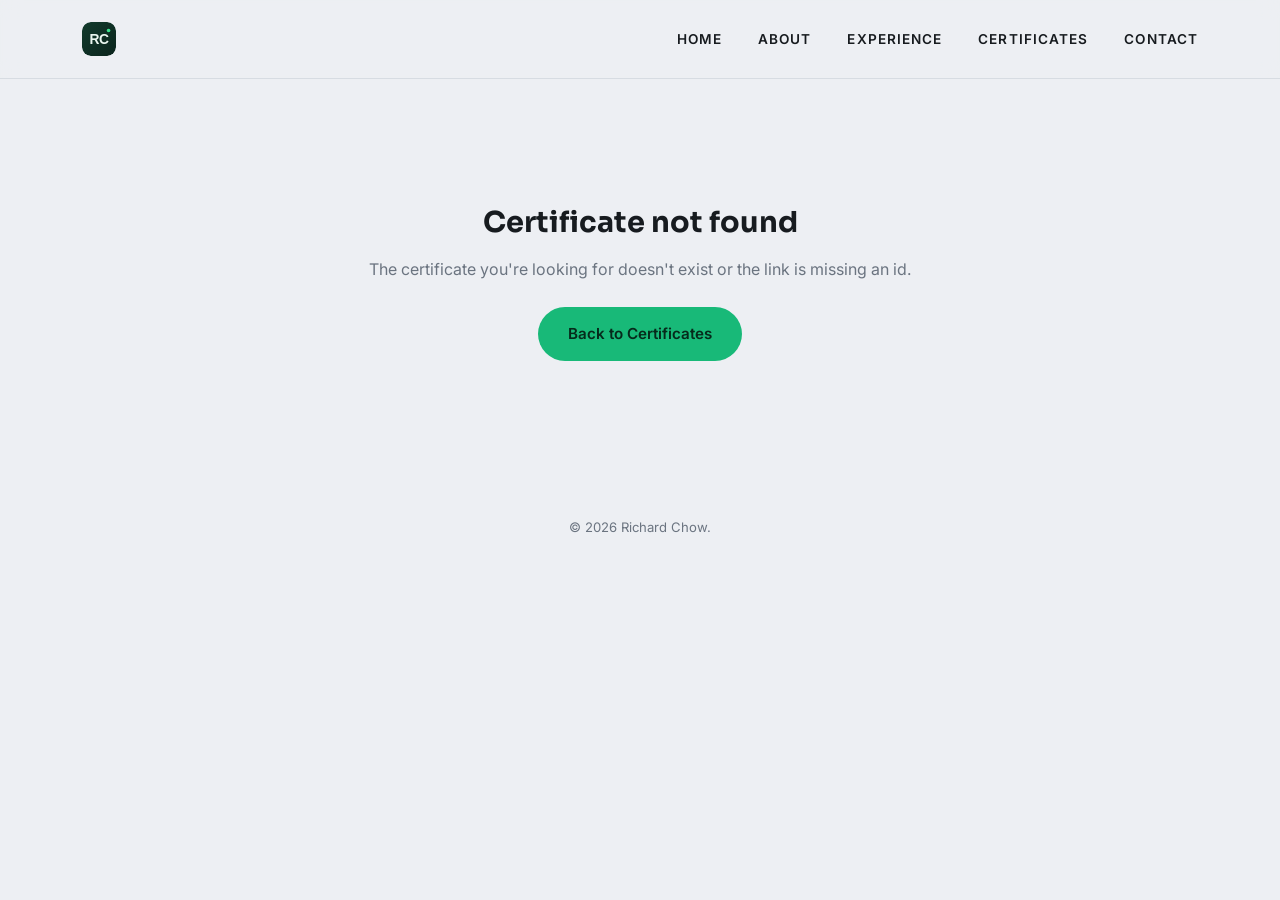
==== certificates/certificate.html @ 1dad2eca "Add the certificates" ====
<!DOCTYPE html>
<html lang="en">
<head>
<meta charset="UTF-8">
<meta name="viewport" content="width=device-width, initial-scale=1.0">
<title id="pageTitle">Certificate — Overview</title>
<link rel="icon" type="image/x-icon" href="../asset/favicon-512.png">
<link rel="preconnect" href="https://fonts.googleapis.com">
<link href="https://fonts.googleapis.com/css2?family=Sora:wght@400;600;700;800&family=Inter:wght@400;500;600&family=JetBrains+Mono:wght@400;500&display=swap" rel="stylesheet">
<link rel="stylesheet" href="../styles.css">
<link rel="stylesheet" href="certificate.css">
</head>
<body>

<header>
  <nav class="wrap">
    <div class="logo"><img src="../asset/favicon.svg" alt="RC logo" class="logo-mark"></div>
    <ul class="navlinks">
      <li><a href="../index.html#home">Home</a></li>
      <li><a href="../index.html#about">About</a></li>
      <li><a href="../index.html#experience">Experience</a></li>
      <li><a href="../index.html#certificates">Certificates</a></li>
      <li><a href="../index.html#contact">Contact</a></li>
    </ul>
  </nav>
</header>

<main id="mainContent">
  <!-- content is injected here by the script below, based on ?id= in the URL -->
</main>

<footer>
  <div class="wrap">© <span id="year"></span> Richard Chow.</div>
</footer>

<script src="certificates-data.js"></script>
<script>
  document.getElementById('year').textContent = new Date().getFullYear();

  const params = new URLSearchParams(window.location.search);
  const id = params.get('id');
  const cert = certificatesData[id];
  const main = document.getElementById('mainContent');

  if(!cert){
    main.innerHTML = `
      <section class="not-found">
        <div class="wrap">
          <h1>Certificate not found</h1>
          <p>The certificate you're looking for doesn't exist or the link is missing an id.</p>
          <a href="../index.html#certificates" class="btn btn-primary">Back to Certificates</a>
        </div>
      </section>
    `;
  } else {
    document.getElementById('pageTitle').textContent = cert.title + ' — Certificate';

    const credentialHtml = cert.credentialId
      ? `<div class="cert-section"><h2>Credential ID</h2><span class="credential-id">${cert.credentialId}</span></div>`
      : '';

    const verifyLinkHtml = cert.credentialUrl
      ? `<a href="${cert.credentialUrl}" class="btn btn-primary" target="_blank" rel="noopener">Verify Certificate</a>`
      : '';

    main.innerHTML = `
      <section class="cert-hero">
        <div class="wrap">
          <a href="../index.html#certificates" class="back-link">
            <svg viewBox="0 0 24 24" fill="none" stroke="currentColor" stroke-width="2"><path d="M15 18l-6-6 6-6"/></svg>
            Back to certificates
          </a>
          <h1>${cert.title}</h1>
          <p class="cert-issuer">${cert.issuer}</p>
          <span class="cert-date-badge">${cert.date}</span>
        </div>
      </section>

      <section class="cert-content">
        <div class="wrap">
          <div class="cert-image-wrap">
            <img src="${cert.image}" alt="${cert.title} certificate">
          </div>

          ${cert.description ? `
          <div class="cert-section">
            <h2>About this certificate</h2>
            <p>${cert.description}</p>
          </div>` : ''}

          ${credentialHtml}

          ${verifyLinkHtml ? `
          <div class="cert-section">
            <div class="cert-links">${verifyLinkHtml}</div>
          </div>` : ''}
        </div>
      </section>
    `;
  }
</script>

</body>
</html>
---- styles.css ----
:root{
    --bg:#EDEFF3;
    --bg-alt:#E3E7EC;
    --panel:#FFFFFF;
    --ink:#171B1F;
    --muted:#6B7480;
    --green:#18B978;
    --green-dark:#0F8F5C;
    --green-soft:#DFF6EB;
    --line:#D7DCE2;
    --radius:14px;
    --shadow:0 20px 50px -25px rgba(20,30,25,0.35);
  }
  html, body{
  overflow-x:hidden;
  max-width:100%;
  }
  *{box-sizing:border-box; margin:0; padding:0;}
  html{scroll-behavior:smooth;}
  body{
    background:var(--bg);
    color:var(--ink);
    font-family:'Inter',sans-serif;
    line-height:1.6;
    -webkit-font-smoothing:antialiased;
  }
  h1,h2,h3{font-family:'Sora',sans-serif;}
  a{color:inherit; text-decoration:none;}
  .mono{font-family:'JetBrains Mono',monospace;}
  .wrap{max-width:1180px; margin:0 auto; padding:0 32px;}

  /* ---------- NAV ---------- */
  header{
    position:sticky; top:0; z-index:50;
    background:rgba(237,239,243,0.85);
    backdrop-filter:blur(10px);
    border-bottom:1px solid var(--line);
  }
  nav.wrap{display:flex; align-items:center; justify-content:space-between; height:78px;}
  .logo{font-weight:800; font-size:1.3rem; letter-spacing:0.5px; display:flex; align-items:center; gap:10px;}
  .logo-mark{width:34px; height:34px; border-radius:9px; display:block;}
  .logo span{color:var(--green);}
  .navlinks{display:flex; align-items:center; gap:36px; list-style:none;}
  .navlinks a{
    font-size:0.85rem; font-weight:600; letter-spacing:0.08em; text-transform:uppercase;
    color:var(--ink); position:relative; padding:6px 0;
  }
  .navlinks a.active, .navlinks a:hover{color:var(--green-dark);}
  .navlinks a::after{
    content:""; position:absolute; left:0; bottom:0; width:0; height:2px;
    background:var(--green); transition:width .25s ease;
  }
  .navlinks a.active::after, .navlinks a:hover::after{width:100%;}
  .navdot{width:7px; height:7px; border-radius:50%; background:var(--green); display:inline-block; margin-right:8px; box-shadow:0 0 0 4px var(--green-soft);}
  .burger{display:none; flex-direction:column; gap:5px; cursor:pointer; background:none; border:none;}
  .burger span{width:26px; height:2px; background:var(--ink);}

  /* ---------- HERO ---------- */
  .hero{position:relative; overflow:hidden; padding:100px 0 80px;}
  .hero-grid{
    display:grid; grid-template-columns:1.05fr 0.95fr; gap:40px; align-items:center;
  }
  .eyebrow{
    color:var(--green-dark); font-weight:700; letter-spacing:0.14em; font-size:0.8rem;
    text-transform:uppercase; margin-bottom:18px; display:flex; align-items:center; gap:10px;
  }
  .eyebrow::before{content:"//"; color:var(--green); font-family:'JetBrains Mono',monospace;}
  h1.headline{font-size:3.1rem; font-weight:800; line-height:1.12; letter-spacing:-0.5px; margin-bottom:22px;}
  .role-rotator{
    display:inline-block; min-width:1px; color:var(--green-dark); position:relative;
  }
  .role-rotator::after{
    content:""; display:inline-block; width:3px; height:0.85em; background:var(--green);
    margin-left:4px; vertical-align:-2px; animation:blink 1s step-end infinite;
  }
  @keyframes blink{50%{opacity:0;}}
  .lede{color:var(--muted); font-size:1.05rem; max-width:480px; margin-bottom:34px;}
  .cta-row{display:flex; align-items:center; gap:16px; flex-wrap:wrap;}
  .btn{
    display:inline-flex; align-items:center; gap:10px;
    padding:15px 30px; border-radius:999px; font-weight:600; font-size:0.95rem;
    transition:transform .2s ease, box-shadow .2s ease;
  }
  .btn-primary{background:var(--green); color:#062A1B;}
  .btn-primary:hover{transform:translateY(-2px); box-shadow:0 14px 30px -10px rgba(24,185,120,0.55);}
  .btn-outline{border:1.5px solid var(--ink); color:var(--ink); background:transparent;}
  .btn-outline:hover{background:var(--ink); color:var(--bg);}
  .btn svg{width:16px; height:16px;}

.hero-art{position:relative; display:flex; justify-content:center;}
.art-bg{position:absolute; inset:-30px; z-index:0; overflow:visible; pointer-events:none;}
.circuit-lines{position:absolute; inset:0; width:100%; height:100%; opacity:0.4;}
.dot-grid{
  position:absolute; inset:0;
  background-image:radial-gradient(circle, #9AA6AE 1px, transparent 1px);
  background-size:24px 24px;
  opacity:0.35;
  -webkit-mask-image:radial-gradient(ellipse 65% 65% at 50% 50%, #000 35%, transparent 85%);
  mask-image:radial-gradient(ellipse 65% 65% at 50% 50%, #000 35%, transparent 85%);
}
.avatar-card{position:relative; z-index:1;
  width:100%; max-width:420px; aspect-ratio:3/3.6;
  border-radius:24px; overflow:visible; background:transparent;
  box-shadow:none;
}
  .profile-img{
  position:absolute;
  inset:0;
  width:100%;
  height:100%;
  object-fit:cover;
}
  .status-chip{
    position:absolute; bottom:18px; left:18px; right:18px;
    background:rgba(9,25,19,0.75); backdrop-filter:blur(6px);
    border:1px solid rgba(255,255,255,0.12); border-radius:12px;
    padding:12px 16px; display:flex; align-items:center; justify-content:space-between;
    color:#EAF6EF; font-family:'JetBrains Mono',monospace; font-size:0.75rem;
  }
  .status-chip .pulse{width:8px; height:8px; border-radius:50%; background:#3CE28C; box-shadow:0 0 0 4px rgba(60,226,140,0.25); animation:pulse 1.8s ease-in-out infinite;}
  @keyframes pulse{0%,100%{opacity:1;}50%{opacity:0.4;}}

  section{padding:100px 0;}
  .section-head{margin-bottom:56px; max-width:640px;}
  .section-head .tag{color:var(--green-dark); font-weight:700; letter-spacing:0.14em; text-transform:uppercase; font-size:0.78rem; margin-bottom:12px; display:block;}
  .section-head h2{font-size:2.2rem; font-weight:800; letter-spacing:-0.5px;}

  /* ---------- ABOUT ---------- */
  .about-grid{display:grid; grid-template-columns:0.85fr 1.15fr; gap:60px; align-items:start;}
  .about-copy p{color:var(--muted); margin-bottom:18px; max-width:520px;}
  .stack-list{list-style:none; display:grid; grid-template-columns:1fr 1fr; gap:12px; margin-top:26px;}
  .stack-list li{
    display:flex; align-items:center; gap:10px; font-size:0.9rem; font-weight:500;
    background:var(--panel); border:1px solid var(--line); padding:10px 14px; border-radius:10px;
  }
  .stack-list li::before{content:"▸"; color:var(--green);}
  .stat-cards{display:grid; grid-template-columns:repeat(3,1fr); gap:18px;}
  .stat-card{
    background:var(--panel); border:1px solid var(--line); border-radius:var(--radius);
    padding:26px 20px; text-align:left;
  }
  .stat-card .num{font-family:'Sora',sans-serif; font-size:2.1rem; font-weight:800; color:var(--green-dark);}
  .stat-card .label{color:var(--muted); font-size:0.82rem; margin-top:6px;}
  .services{display:grid; grid-template-columns:repeat(3,1fr); gap:18px; margin-top:0px;}
  .service-card{
    background:var(--panel); border:1px solid var(--line); border-radius:var(--radius);
    padding:26px; transition:transform .2s ease, border-color .2s ease;
  }
  .service-card:hover{transform:translateY(-4px); border-color:var(--green);}
  .service-card .icon{
    width:44px; height:44px; border-radius:10px; background:var(--green-soft);
    display:flex; align-items:center; justify-content:center; margin-bottom:16px;
  }
  .service-card .icon svg{width:22px; height:22px; color:var(--green-dark);}
  .service-card h3{font-size:1.02rem; margin-bottom:8px;}
  .service-card p{color:var(--muted); font-size:0.88rem;}

  /* ---------- EXPERIENCE ---------- */
  .timeline{position:relative; max-width:820px; margin-top:10px;}
  .timeline::before{
    content:""; position:absolute; left:19px; top:6px; bottom:6px; width:2px;
    background:var(--line);
  }
  .tl-item{position:relative; padding-left:64px; margin-bottom:44px;}
  .tl-item:last-child{margin-bottom:0;}
  .tl-dot{
    position:absolute; left:0; top:2px; width:40px; height:40px; border-radius:50%;
    background:var(--panel); border:2px solid var(--green); display:flex; align-items:center; justify-content:center;
    font-family:'JetBrains Mono',monospace; font-weight:600; font-size:0.75rem; color:var(--green-dark); z-index:1;
  }
  .tl-card{
    background:var(--panel); border:1px solid var(--line); border-radius:var(--radius); padding:22px 26px;
  }
  .tl-card ul{
  padding-left:18px; color:var(--muted); font-size:0.9rem;
  max-height:150px; overflow-y:auto; padding-right:10px;
}
.tl-card ul li{margin-bottom:4px;}
.tl-card ul::-webkit-scrollbar{width:6px;}
.tl-card ul::-webkit-scrollbar-track{background:transparent;}
.tl-card ul::-webkit-scrollbar-thumb{background:var(--line); border-radius:10px;}
.tl-card ul::-webkit-scrollbar-thumb:hover{background:var(--green);}
  .tl-top{display:flex; flex-wrap:wrap; align-items:baseline; justify-content:space-between; gap:8px; margin-bottom:6px;}
  .tl-top h3{font-size:1.08rem;}
  .tl-date{font-family:'JetBrains Mono',monospace; font-size:0.75rem; color:var(--green-dark); background:var(--green-soft); padding:4px 10px; border-radius:999px;}
  .tl-org{color:var(--muted); font-size:0.88rem; margin-bottom:12px;}
  .tl-card ul{padding-left:18px; color:var(--muted); font-size:0.9rem;}
  .tl-card ul li{margin-bottom:4px;}

/* ---------- PROJECTS ---------- */
.project-carousel{position:relative; display:flex; align-items:center; gap:14px;}
.project-track{
  display:flex; gap:18px; overflow-x:auto; scroll-snap-type:x mandatory;
  scroll-behavior:smooth; padding:4px 2px 14px;
  -ms-overflow-style:none; scrollbar-width:none;
}
.project-track::-webkit-scrollbar{display:none;}
.project-card{
  scroll-snap-align:start; flex:0 0 360px;
  display:flex; align-items:center; gap:18px;
  background:var(--panel); border:1px solid var(--line); border-radius:var(--radius);
  padding:22px; transition:transform .2s ease, border-color .2s ease;
}
.project-card:hover{transform:translateY(-4px); border-color:var(--green);}
.project-thumb{
  width:52px; height:52px; border-radius:12px; background:var(--green-soft);
  display:flex; align-items:center; justify-content:center; flex-shrink:0;
}
.project-thumb svg{width:26px; height:26px; color:var(--green-dark);}
.project-body{flex:1;}
.project-body h3{font-size:1.02rem; margin-bottom:4px;}
.project-body p{color:var(--muted); font-size:0.86rem; margin-bottom:10px;}
.project-tags{display:flex; flex-wrap:wrap; gap:6px;}
.project-tags span{
  font-family:'JetBrains Mono',monospace; font-size:0.68rem; color:var(--green-dark);
  background:var(--green-soft); padding:3px 8px; border-radius:999px;
}
.project-arrow{
  width:34px; height:34px; border-radius:50%; background:var(--bg-alt);
  display:flex; align-items:center; justify-content:center; flex-shrink:0;
  transition:background .2s ease, transform .2s ease;
}
.project-arrow svg{width:16px; height:16px; color:var(--ink);}
.project-card:hover .project-arrow{background:var(--green); transform:translateX(3px);}
.project-card:hover .project-arrow svg{color:#062A1B;}
.project-nav{
  flex-shrink:0; width:42px; height:42px; border-radius:50%;
  background:var(--panel); border:1px solid var(--line); cursor:pointer;
  display:flex; align-items:center; justify-content:center; transition:border-color .2s ease, background .2s ease;
}
.project-nav:hover{border-color:var(--green); background:var(--green-soft);}
.project-nav svg{width:18px; height:18px; color:var(--ink);}
/* ---------- CERTIFICATES ---------- */
.cert-carousel{position:relative; display:flex; align-items:center; gap:14px;}
.cert-track{
  display:flex; gap:18px; overflow-x:auto; scroll-snap-type:x mandatory;
  scroll-behavior:smooth; padding:4px 2px 14px;
  -ms-overflow-style:none; scrollbar-width:none;
}
.cert-track::-webkit-scrollbar{display:none;}
.cert-card{
  scroll-snap-align:start; flex:0 0 280px;
  background:var(--panel); border:1px solid var(--line); border-radius:var(--radius);
  padding:26px; display:flex; flex-direction:column; gap:16px;
  transition:transform .2s ease, border-color .2s ease;
}
.cert-card:hover{transform:translateY(-4px); border-color:var(--green);}
.cert-icon{
  width:44px; height:44px; border-radius:10px; background:var(--green-soft);
  display:flex; align-items:center; justify-content:center;
}
.cert-icon svg{width:22px; height:22px; color:var(--green-dark);}
.cert-body h3{font-size:1.02rem; margin-bottom:4px;}
.cert-issuer{color:var(--muted); font-size:0.86rem; margin-bottom:6px;}
.cert-date{
  font-family:'JetBrains Mono',monospace; font-size:0.72rem; color:var(--green-dark);
  background:var(--green-soft); padding:3px 9px; border-radius:999px; display:inline-block;
}
.cert-link{
  display:inline-flex; align-items:center; gap:6px; font-size:0.85rem; font-weight:600;
  color:var(--green-dark); margin-top:auto;
}
.cert-link svg{width:14px; height:14px;}
.cert-link:hover{text-decoration:underline;}
.cert-nav{
  flex-shrink:0; width:42px; height:42px; border-radius:50%;
  background:var(--panel); border:1px solid var(--line); cursor:pointer;
  display:flex; align-items:center; justify-content:center; transition:border-color .2s ease, background .2s ease;
}
.cert-nav:hover{border-color:var(--green); background:var(--green-soft);}
.cert-nav svg{width:18px; height:18px; color:var(--ink);}

  /* ---------- CONTACT ---------- */
  .contact-panel{
    background:linear-gradient(160deg,#123B2C,#0B241C); border-radius:24px; padding:64px;
    display:grid; grid-template-columns:1fr 1fr; gap:50px; color:#EAF6EF; position:relative; overflow:hidden;
  }
  .contact-panel::before{
    content:""; position:absolute; inset:0; opacity:0.06;
    background-image:radial-gradient(circle,#ffffff 1px, transparent 1px);
    background-size:22px 22px;
  }
  .contact-left,.contact-right{position:relative;}
  .contact-panel h2{font-size:2rem; margin-bottom:14px;}
  .contact-panel p.lede2{color:#B9D8C7; max-width:400px; margin-bottom:30px;}
  .contact-list{list-style:none; display:flex; flex-direction:column; gap:16px;}
  .contact-list li{display:flex; align-items:center; gap:14px; font-size:0.95rem;}
  .contact-list .ic{
    width:38px; height:38px; border-radius:10px; background:rgba(255,255,255,0.08);
    display:flex; align-items:center; justify-content:center; flex-shrink:0;
  }
  .contact-list .ic svg{width:18px; height:18px; color:#3CE28C;}
 .social-links{display:flex; flex-direction:column; gap:16px;}
.social-btn{
  display:flex; align-items:center; gap:16px;
  background:rgba(255,255,255,0.06); border:1px solid rgba(255,255,255,0.18);
  border-radius:14px; padding:18px 20px; transition:transform .2s ease, background .2s ease, border-color .2s ease;
}
.social-btn:hover{transform:translateY(-3px); background:rgba(255,255,255,0.1); border-color:#3CE28C;}
.social-btn .ic{
  width:44px; height:44px; border-radius:10px; background:rgba(255,255,255,0.08);
  display:flex; align-items:center; justify-content:center; flex-shrink:0;
}
.social-btn .ic svg{width:20px; height:20px; color:#3CE28C;}
.social-text{display:flex; flex-direction:column; flex:1;}
.social-text strong{color:#EAF6EF; font-size:0.98rem; font-weight:700;}
.social-text small{color:#8FB3A0; font-size:0.82rem; margin-top:2px;}
.social-btn .arrow{width:16px; height:16px; color:#8FB3A0; flex-shrink:0; transition:transform .2s ease, color .2s ease;}
.social-btn:hover .arrow{color:#3CE28C; transform:translate(2px,-2px);}

  footer{padding:36px 0; text-align:center; color:var(--muted); font-size:0.82rem;}

  @media (max-width:920px){
    .hero-grid, .about-grid, .contact-panel{grid-template-columns:1fr;}
    .hero-art{order:-1; margin-bottom:20px;}
    .navlinks{position:fixed; top:78px; left:0; right:0; background:var(--bg); flex-direction:column;
      padding:24px 32px; border-bottom:1px solid var(--line); gap:20px; display:none;}
    .navlinks.open{display:flex;}
    .burger{display:flex;}
    .stat-cards, .services, .stack-list{grid-template-columns:1fr 1fr;}
    h1.headline{font-size:2.3rem;}
    .cert-card{flex-basis:82vw;}
    .cert-nav{display:none;}
    .contact-panel{padding:36px;}
    @media (max-width:480px){
  .contact-panel{padding:24px 18px;}
  .social-btn{padding:14px 16px; gap:12px;}
  .social-text strong{font-size:0.92rem;}
  .social-text small{font-size:0.78rem; word-break:break-word;}
  }
    .project-card{flex-basis:82vw;}
    .project-nav{display:none;}
  }
  @media (prefers-reduced-motion: reduce){
    *{animation:none !important; transition:none !important;}
  }
---- certificates/certificate.css ----
.cert-hero{padding:70px 0 50px;}
  .cert-content{padding-top:0;}
  .back-link{
    display:inline-flex; align-items:center; gap:8px; font-size:0.85rem; font-weight:600;
    color:var(--green-dark); margin-bottom:28px;
  }
  .back-link svg{width:16px; height:16px;}
  .cert-hero h1{font-size:2.4rem; font-weight:800; letter-spacing:-0.5px; margin-bottom:10px;}
  .cert-hero .cert-issuer{color:var(--muted); font-size:1.05rem; margin-bottom:14px;}
  .cert-hero .cert-date-badge{
    font-family:'JetBrains Mono',monospace; font-size:0.75rem; color:var(--green-dark);
    background:var(--green-soft); padding:5px 12px; border-radius:999px; display:inline-block;
  }

  .cert-image-wrap{
    max-width:820px; border-radius:var(--radius); overflow:hidden;
    border:1px solid var(--line); background:var(--bg-alt); margin-bottom:44px;
    box-shadow:var(--shadow);
  }
  .cert-image-wrap img{width:100%; display:block;}

  .cert-section{margin-bottom:40px; max-width:720px;}
  .cert-section h2{font-size:1.2rem; margin-bottom:12px;}
  .cert-section p{color:var(--muted);}

  .cert-links{display:flex; gap:14px; flex-wrap:wrap; margin-top:6px;}
  .credential-id{
    font-family:'JetBrains Mono',monospace; font-size:0.85rem; color:var(--muted);
    background:var(--panel); border:1px solid var(--line); padding:10px 14px;
    border-radius:10px; display:inline-block;
  }

  .not-found{padding:120px 0; text-align:center;}
  .not-found h1{font-size:1.8rem; margin-bottom:12px;}
  .not-found p{color:var(--muted); margin-bottom:24px;}
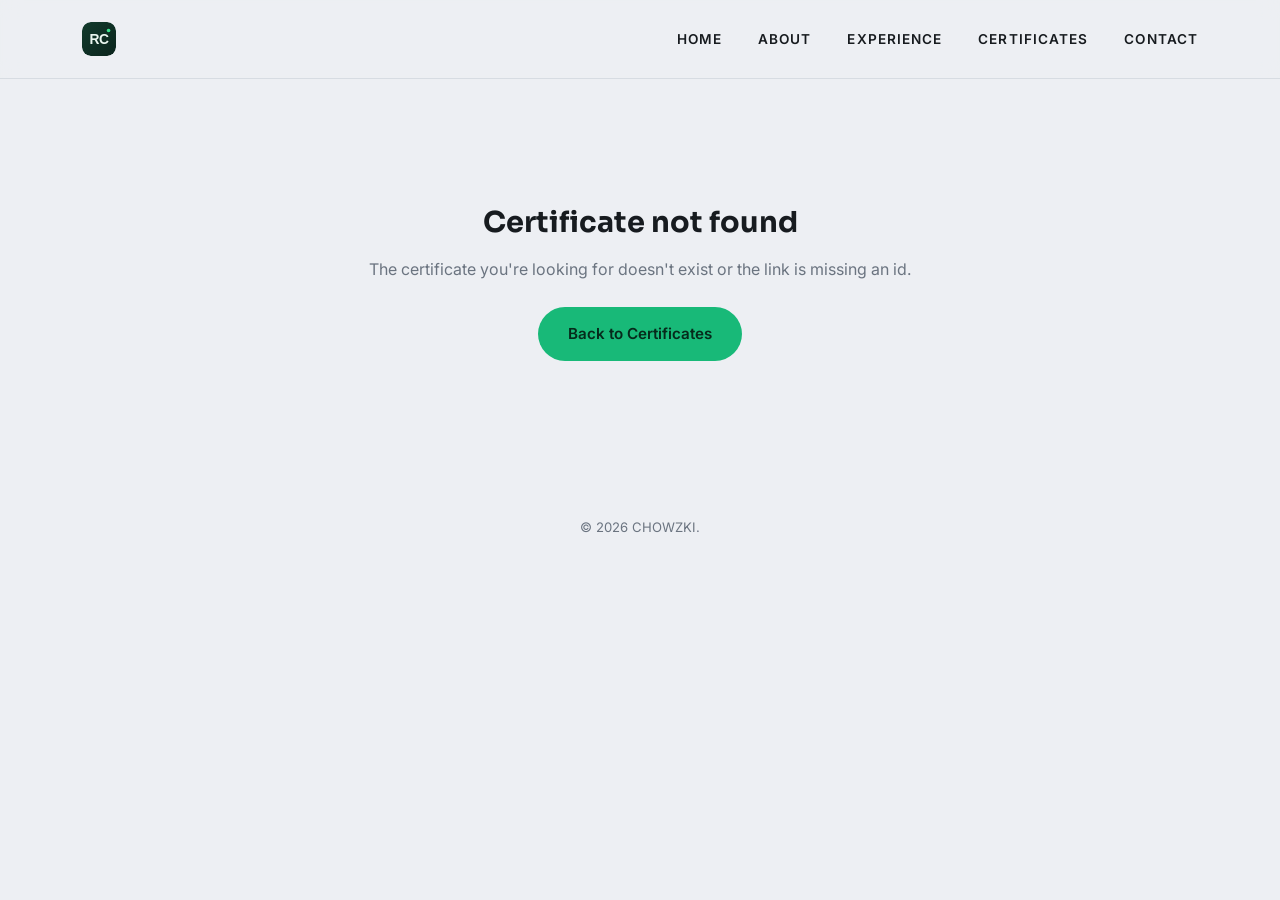
==== commit 6450dd00: "Fix the GAP in image" ====
--- a/certificates/certificate.html
+++ b/certificates/certificate.html
@@ -30,7 +30,7 @@
 </main>
 
 <footer>
-  <div class="wrap">© <span id="year"></span> Richard Chow.</div>
+  <div class="wrap">© <span id="year"></span> CHOWZKI.</div>
 </footer>
 
 <script src="certificates-data.js"></script>
